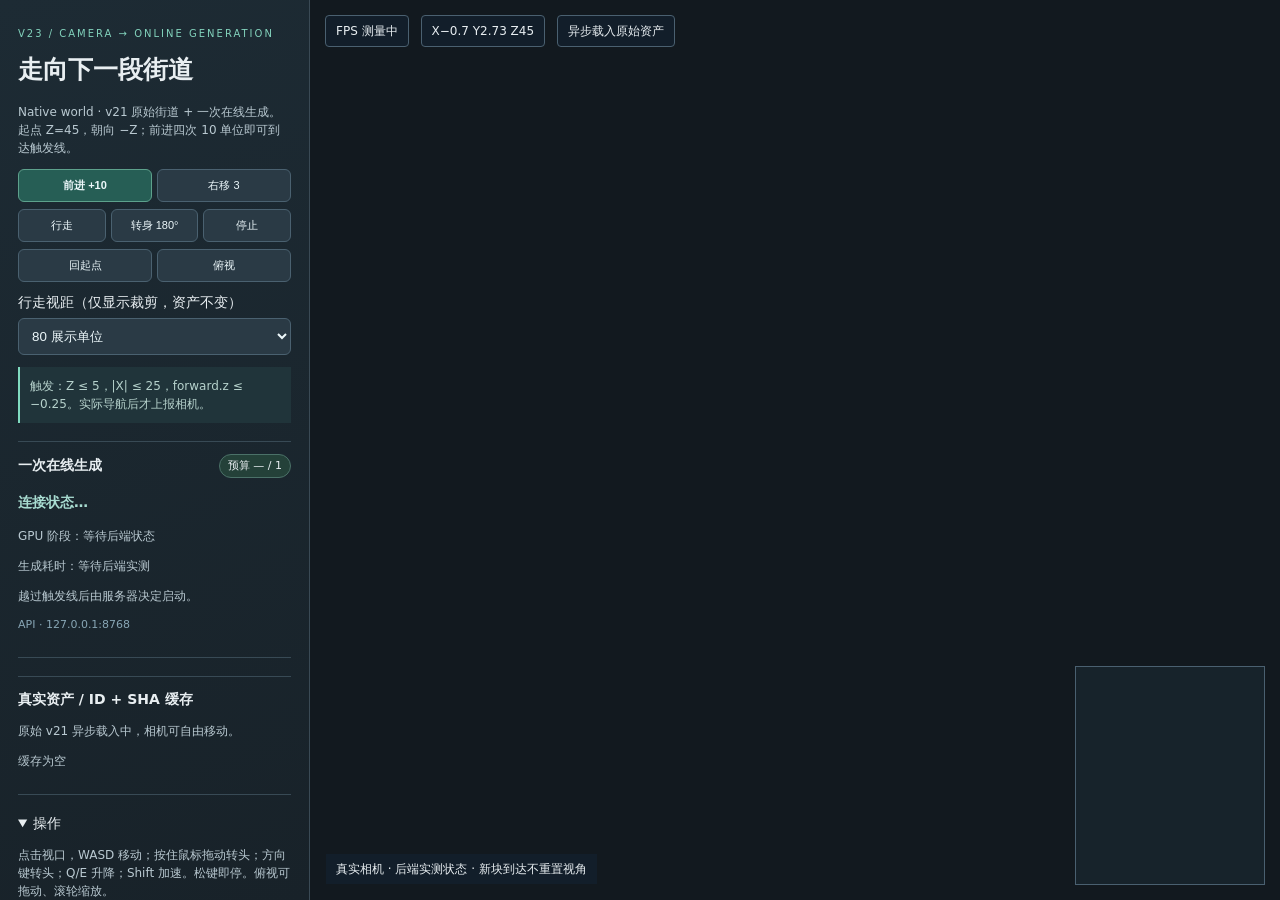
==== experiments/recursive_map_research_v1/map_object_world_v1/trellis2_online_v23/index.html @ 8f427c4e "Add TRELLIS.2 map-to-world research code and interactive viewer" ====
<!doctype html><html lang="zh-CN"><meta charset="utf-8"><meta name="viewport" content="width=device-width,initial-scale=1"><title>v23 · TRELLIS.2 Online</title><link rel="stylesheet" href="style.css"><script type="importmap">{"imports":{"three":"/vendor/three.module.js"}}</script>
<aside><small>V23 / CAMERA → ONLINE GENERATION</small><h1>走向下一段街道</h1>
<p id="note">Native world · v21 原始街道 + 一次在线生成。起点 Z=45，朝向 −Z；前进四次 10 单位即可到达触发线。</p>
<div class="row"><button id="step">前进 +10</button><button id="side">右移 3</button></div>
<div class="row"><button id="walk">行走</button><button id="back">转身 180°</button><button id="stop">停止</button></div>
<div class="row"><button id="home">回起点</button><button id="top">俯视</button></div>
<label>行走视距（仅显示裁剪，资产不变）<select id="distance"><option value="80">80 展示单位</option><option value="160">160 展示单位</option><option value="300">300 展示单位</option></select></label>
<p id="trigger">触发：Z ≤ 5，|X| ≤ 25，forward.z ≤ −0.25。实际导航后才上报相机。</p>
<section aria-live="polite"><div class="status-heading"><b>一次在线生成</b><span id="budget">预算 — / 1</span></div><p id="job">连接状态…</p><p id="stage">GPU 阶段：等待后端状态</p><p id="elapsed">生成耗时：等待后端实测</p><p id="message">越过触发线后由服务器决定启动。</p><p id="connection">API · 127.0.0.1:8768</p></section>
<section><b>真实资产 / ID + SHA 缓存</b><p id="loading">原始 v21 异步载入中，相机可自由移动。</p><p id="cache">缓存为空</p><p id="hardware"></p></section>
<details open><summary>操作</summary><p>点击视口，WASD 移动；按住鼠标拖动转头；方向键转头；Q/E 升降；Shift 加速。松键即停。俯视可拖动、滚轮缩放。</p></details>
<details><summary>测试边界</summary><p>仅一次在线生成，不训练、不追加任务。v21 来自图像条件；本测试不保证地图控制、几何接缝、可通行性或碰撞。新块就绪后原样追加，无简化、补面或修复。</p></details>
<a href="/assets/v21.glb" download>原始 v21 GLB</a> · <a id="online-download" href="/assets/online.glb" download hidden>在线 GLB</a><button id="metrics">保存实测记录</button></aside>
<main id="viewport"><div id="hud"><span id="fps">FPS 测量中</span><span id="pos">X−0.7 Y2.73 Z45</span><span id="init">异步载入原始资产</span></div><div id="legend">真实相机 · 后端实测状态 · 新块到达不重置视角</div><canvas id="minimap" width="260" height="300" aria-label="相机、触发线及待生成块位置示意"></canvas><div id="error" role="alert" hidden></div></main><script type="module" src="app.js?v=24"></script></html>
---- experiments/recursive_map_research_v1/map_object_world_v1/trellis2_online_v23/style.css ----
*{box-sizing:border-box}body{margin:0;background:#12191f;color:#e8eef1;font:14px/1.5 system-ui;display:flex;height:100vh;overflow:hidden}aside{width:290px;flex-shrink:0;padding:22px 18px;overflow:auto;background:#1b252d;border-right:1px solid #3a4a55}h1{font-size:24px;margin:8px 0 22px}small{color:#82d2bc;font-size:10px;letter-spacing:2px}label{display:block;margin:10px 0}select,button{background:#2a3a45;color:#edf8fb;border:1px solid #4a6170;border-radius:6px;padding:9px;cursor:pointer}select{width:100%;margin-top:5px}button:hover{background:#41616b}.row{display:flex;gap:5px;margin:7px 0}.row button{flex:1;font-size:11px;padding:8px 3px}p{color:#b9c9d1;font-size:12px}section{border-block:1px solid #384a55;margin:18px 0;padding:12px 0}a{color:#80cfed;font-size:12px}details{margin:12px 0}main{position:relative;flex:1;min-width:0;overflow:hidden}main>canvas:not(#minimap){display:block;width:100%;height:100%;outline:none}#hud{position:absolute;top:15px;left:15px;right:15px;display:flex;gap:12px;flex-wrap:wrap;z-index:2;pointer-events:none}#hud span{background:#13202cdd;padding:6px 10px;border:1px solid #4a6070;border-radius:4px;font-size:12px}#legend{position:absolute;bottom:16px;left:16px;background:#13202cdd;padding:6px 10px;pointer-events:none;font-size:12px}#minimap{position:absolute;right:15px;bottom:15px;width:190px;height:219px;border:1px solid #4a6070;background:#17232b;pointer-events:none}#error{position:absolute;top:80px;left:15px;right:15px;color:#ffac9a;background:#341c1a;padding:12px;z-index:5}#loading{overflow-wrap:anywhere}@media(max-width:800px){aside{width:220px;padding:12px}#minimap{width:135px;height:156px}#hud{gap:4px}#hud span{font-size:10px}}

aside{width:310px;background:linear-gradient(160deg,#1d2b34,#182229)}h1{font-size:25px;margin-bottom:14px}
#step{background:#265e55;border-color:#5da18c;font-weight:650}
.status-heading{display:flex;align-items:center;justify-content:space-between;gap:8px}
#budget{border:1px solid #4b7168;background:#244139;border-radius:20px;padding:3px 8px;font-size:11px}
#job{font-size:14px;font-weight:600;color:#a8dcd1;overflow-wrap:anywhere}#job[data-status="failed"]{color:#ffac9a}
#trigger{padding:10px;border-left:2px solid #80dbc0;background:#20343a;color:#b6d2cc}
#connection{font-size:11px;color:#88a6b5}#cache{overflow-wrap:anywhere}
#metrics{display:block;width:100%;margin-top:12px;font-size:12px}
#legend{max-width:calc(100% - 225px)}
button:focus-visible{outline:2px solid #80dbc0;outline-offset:3px}
@media(max-width:800px){aside{width:220px}#legend{font-size:10px;max-width:calc(100% - 165px)}}
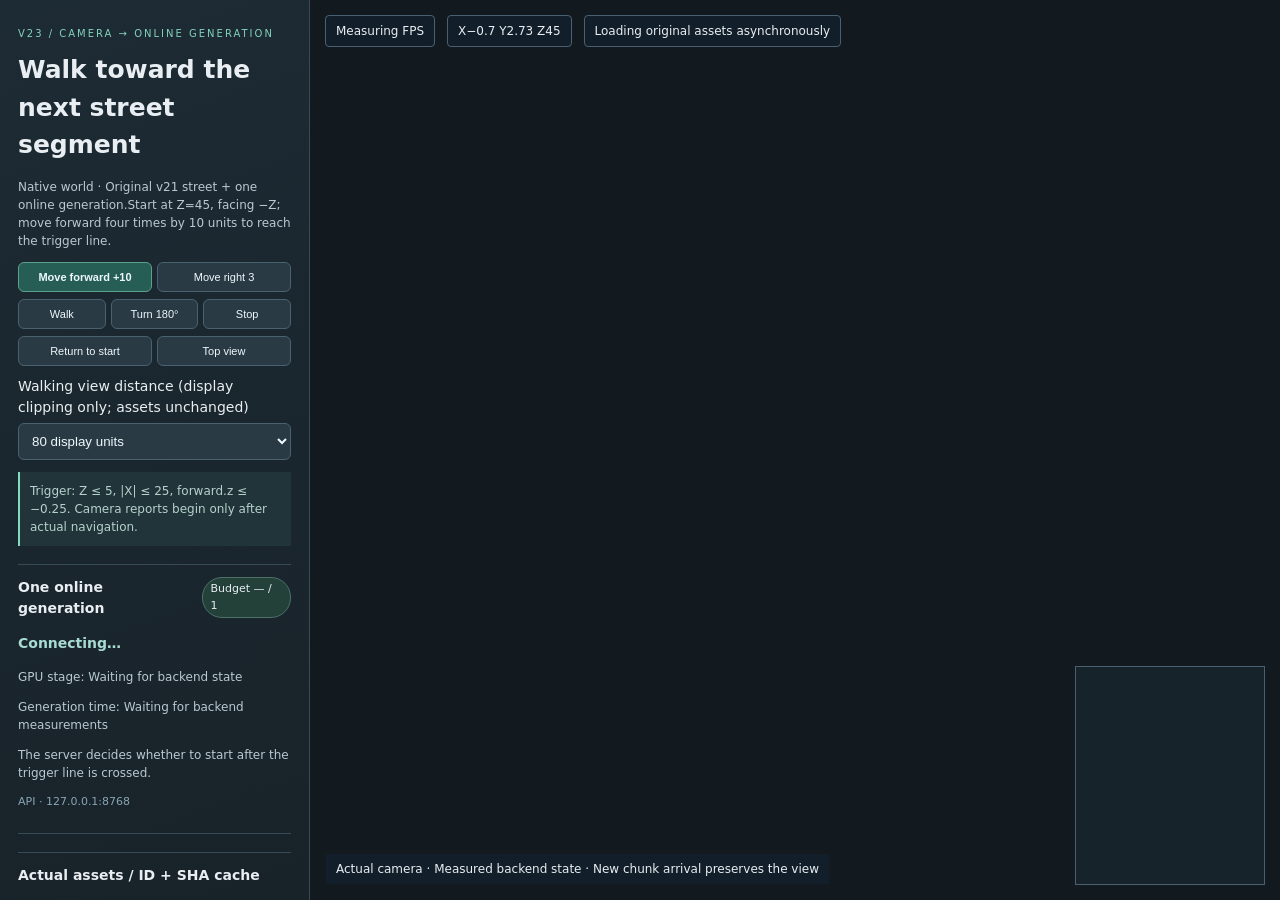
==== commit 961785a7: "Translate documentation and viewer text to English" ====
--- a/experiments/recursive_map_research_v1/map_object_world_v1/trellis2_online_v23/index.html
+++ b/experiments/recursive_map_research_v1/map_object_world_v1/trellis2_online_v23/index.html
@@ -1,14 +1,14 @@
-<!doctype html><html lang="zh-CN"><meta charset="utf-8"><meta name="viewport" content="width=device-width,initial-scale=1"><title>v23 · TRELLIS.2 Online</title><link rel="stylesheet" href="style.css"><script type="importmap">{"imports":{"three":"/vendor/three.module.js"}}</script>
-<aside><small>V23 / CAMERA → ONLINE GENERATION</small><h1>走向下一段街道</h1>
-<p id="note">Native world · v21 原始街道 + 一次在线生成。起点 Z=45，朝向 −Z；前进四次 10 单位即可到达触发线。</p>
-<div class="row"><button id="step">前进 +10</button><button id="side">右移 3</button></div>
-<div class="row"><button id="walk">行走</button><button id="back">转身 180°</button><button id="stop">停止</button></div>
-<div class="row"><button id="home">回起点</button><button id="top">俯视</button></div>
-<label>行走视距（仅显示裁剪，资产不变）<select id="distance"><option value="80">80 展示单位</option><option value="160">160 展示单位</option><option value="300">300 展示单位</option></select></label>
-<p id="trigger">触发：Z ≤ 5，|X| ≤ 25，forward.z ≤ −0.25。实际导航后才上报相机。</p>
-<section aria-live="polite"><div class="status-heading"><b>一次在线生成</b><span id="budget">预算 — / 1</span></div><p id="job">连接状态…</p><p id="stage">GPU 阶段：等待后端状态</p><p id="elapsed">生成耗时：等待后端实测</p><p id="message">越过触发线后由服务器决定启动。</p><p id="connection">API · 127.0.0.1:8768</p></section>
-<section><b>真实资产 / ID + SHA 缓存</b><p id="loading">原始 v21 异步载入中，相机可自由移动。</p><p id="cache">缓存为空</p><p id="hardware"></p></section>
-<details open><summary>操作</summary><p>点击视口，WASD 移动；按住鼠标拖动转头；方向键转头；Q/E 升降；Shift 加速。松键即停。俯视可拖动、滚轮缩放。</p></details>
-<details><summary>测试边界</summary><p>仅一次在线生成，不训练、不追加任务。v21 来自图像条件；本测试不保证地图控制、几何接缝、可通行性或碰撞。新块就绪后原样追加，无简化、补面或修复。</p></details>
-<a href="/assets/v21.glb" download>原始 v21 GLB</a> · <a id="online-download" href="/assets/online.glb" download hidden>在线 GLB</a><button id="metrics">保存实测记录</button></aside>
-<main id="viewport"><div id="hud"><span id="fps">FPS 测量中</span><span id="pos">X−0.7 Y2.73 Z45</span><span id="init">异步载入原始资产</span></div><div id="legend">真实相机 · 后端实测状态 · 新块到达不重置视角</div><canvas id="minimap" width="260" height="300" aria-label="相机、触发线及待生成块位置示意"></canvas><div id="error" role="alert" hidden></div></main><script type="module" src="app.js?v=24"></script></html>
+<!doctype html><html lang="en"><meta charset="utf-8"><meta name="viewport" content="width=device-width,initial-scale=1"><title>v23 · TRELLIS.2 Online</title><link rel="stylesheet" href="style.css"><script type="importmap">{"imports":{"three":"/vendor/three.module.js"}}</script>
+<aside><small>V23 / CAMERA → ONLINE GENERATION</small><h1>Walk toward the next street segment</h1>
+<p id="note">Native world · Original v21 street + one online generation.Start at Z=45, facing −Z; move forward four times by 10 units to reach the trigger line.</p>
+<div class="row"><button id="step">Move forward +10</button><button id="side">Move right 3</button></div>
+<div class="row"><button id="walk">Walk</button><button id="back">Turn 180°</button><button id="stop">Stop</button></div>
+<div class="row"><button id="home">Return to start</button><button id="top">Top view</button></div>
+<label>Walking view distance (display clipping only; assets unchanged)<select id="distance"><option value="80">80 display units</option><option value="160">160 display units</option><option value="300">300 display units</option></select></label>
+<p id="trigger">Trigger: Z ≤ 5, |X| ≤ 25, forward.z ≤ −0.25. Camera reports begin only after actual navigation.</p>
+<section aria-live="polite"><div class="status-heading"><b>One online generation</b><span id="budget">Budget — / 1</span></div><p id="job">Connecting…</p><p id="stage">GPU stage: Waiting for backend state</p><p id="elapsed">Generation time: Waiting for backend measurements</p><p id="message">The server decides whether to start after the trigger line is crossed.</p><p id="connection">API · 127.0.0.1:8768</p></section>
+<section><b>Actual assets / ID + SHA cache</b><p id="loading">Loading original v21 asynchronously; the camera can move freely.</p><p id="cache">Cache is empty</p><p id="hardware"></p></section>
+<details open><summary>Controls</summary><p>Click the viewport; WASD to move; hold and drag the mouse to look around; arrow keys to look; Q/E to move down/up; Shift to accelerate. Release keys to stop. In top view, drag to pan and scroll to zoom.</p></details>
+<details><summary>Test limitations</summary><p>Only one online generation; no training or additional jobs. v21 is image-conditioned; this test does not guarantee map control, geometric seams, traversability or collision handling. New chunks are appended as-is when ready, without simplification, hole filling or repair.</p></details>
+<a href="/assets/v21.glb" download>Original v21 GLB</a> · <a id="online-download" href="/assets/online.glb" download hidden>Online GLB</a><button id="metrics">Save measured records</button></aside>
+<main id="viewport"><div id="hud"><span id="fps">Measuring FPS</span><span id="pos">X−0.7 Y2.73 Z45</span><span id="init">Loading original assets asynchronously</span></div><div id="legend">Actual camera · Measured backend state · New chunk arrival preserves the view</div><canvas id="minimap" width="260" height="300" aria-label="Diagram of the camera, trigger line and pending chunk positions"></canvas><div id="error" role="alert" hidden></div></main><script type="module" src="app.js?v=24"></script></html>
